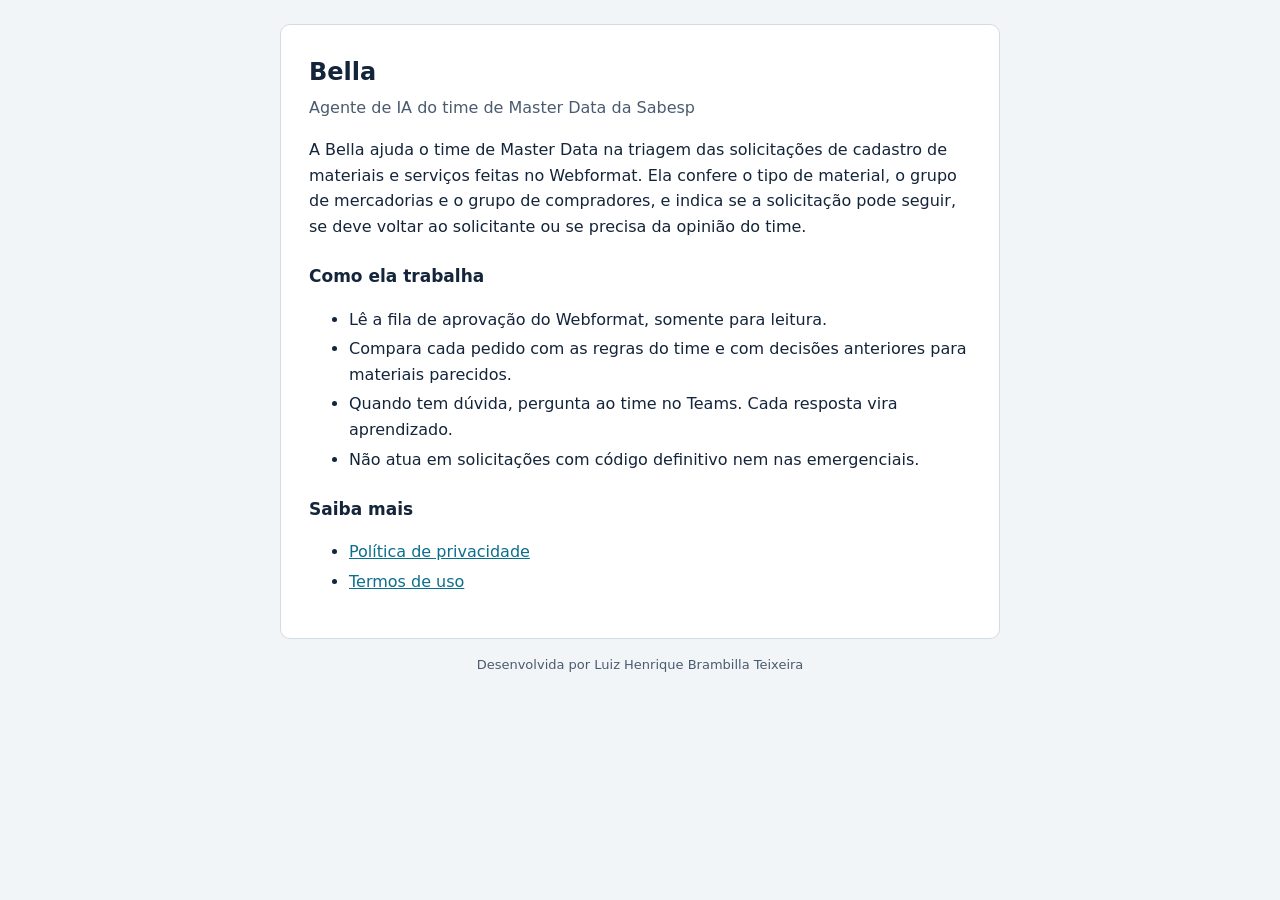
==== index.html @ d07b9f41 "Página da Bella, política de privacidade e termos de uso Co-Authored-By: Claude Opus 5.5 <noreply@an" ====
<!doctype html>
<html lang="pt-BR">
<head>
<meta charset="utf-8">
<meta name="viewport" content="width=device-width, initial-scale=1">
<title>Bella</title>
<link rel="stylesheet" href="_estilo.css">
</head>
<body>
<main>
  <h1>Bella</h1>
  <p class="sub">Agente de IA do time de Master Data da Sabesp</p>
  <p>A Bella ajuda o time de Master Data na triagem das solicitações de cadastro de materiais e serviços feitas no Webformat. Ela confere o tipo de material, o grupo de mercadorias e o grupo de compradores, e indica se a solicitação pode seguir, se deve voltar ao solicitante ou se precisa da opinião do time.</p>
  <h2>Como ela trabalha</h2>
  <ul>
    <li>Lê a fila de aprovação do Webformat, somente para leitura.</li>
    <li>Compara cada pedido com as regras do time e com decisões anteriores para materiais parecidos.</li>
    <li>Quando tem dúvida, pergunta ao time no Teams. Cada resposta vira aprendizado.</li>
    <li>Não atua em solicitações com código definitivo nem nas emergenciais.</li>
  </ul>
  <h2>Saiba mais</h2>
  <ul>
    <li><a href="privacidade.html">Política de privacidade</a></li>
    <li><a href="termos.html">Termos de uso</a></li>
  </ul>
</main>
<footer>Desenvolvida por Luiz Henrique Brambilla Teixeira</footer>
</body>
</html>
---- _estilo.css ----
:root { --fundo:#f2f5f7; --papel:#fff; --tinta:#14243a; --tinta-2:#4a5b70; --linha:#d3dbe3; --acento:#0b6e8c; }
@media (prefers-color-scheme: dark) { :root { --fundo:#0f1a26; --papel:#162434; --tinta:#e7edf3; --tinta-2:#a9b6c4; --linha:#2c3d50; --acento:#4fb5d3; } }
* { box-sizing: border-box; }
body { margin:0; background:var(--fundo); color:var(--tinta); font:16px/1.6 "Segoe UI", system-ui, sans-serif; padding:24px 16px 48px; }
main { max-width:720px; margin:0 auto; background:var(--papel); border:1px solid var(--linha); border-radius:10px; padding:28px; }
h1 { font-size:24px; margin:0 0 4px; } h2 { font-size:17px; margin:24px 0 6px; }
.sub { color:var(--tinta-2); margin:0 0 16px; } a { color:var(--acento); } li { margin:4px 0; }
footer { max-width:720px; margin:16px auto 0; color:var(--tinta-2); font-size:13px; text-align:center; }
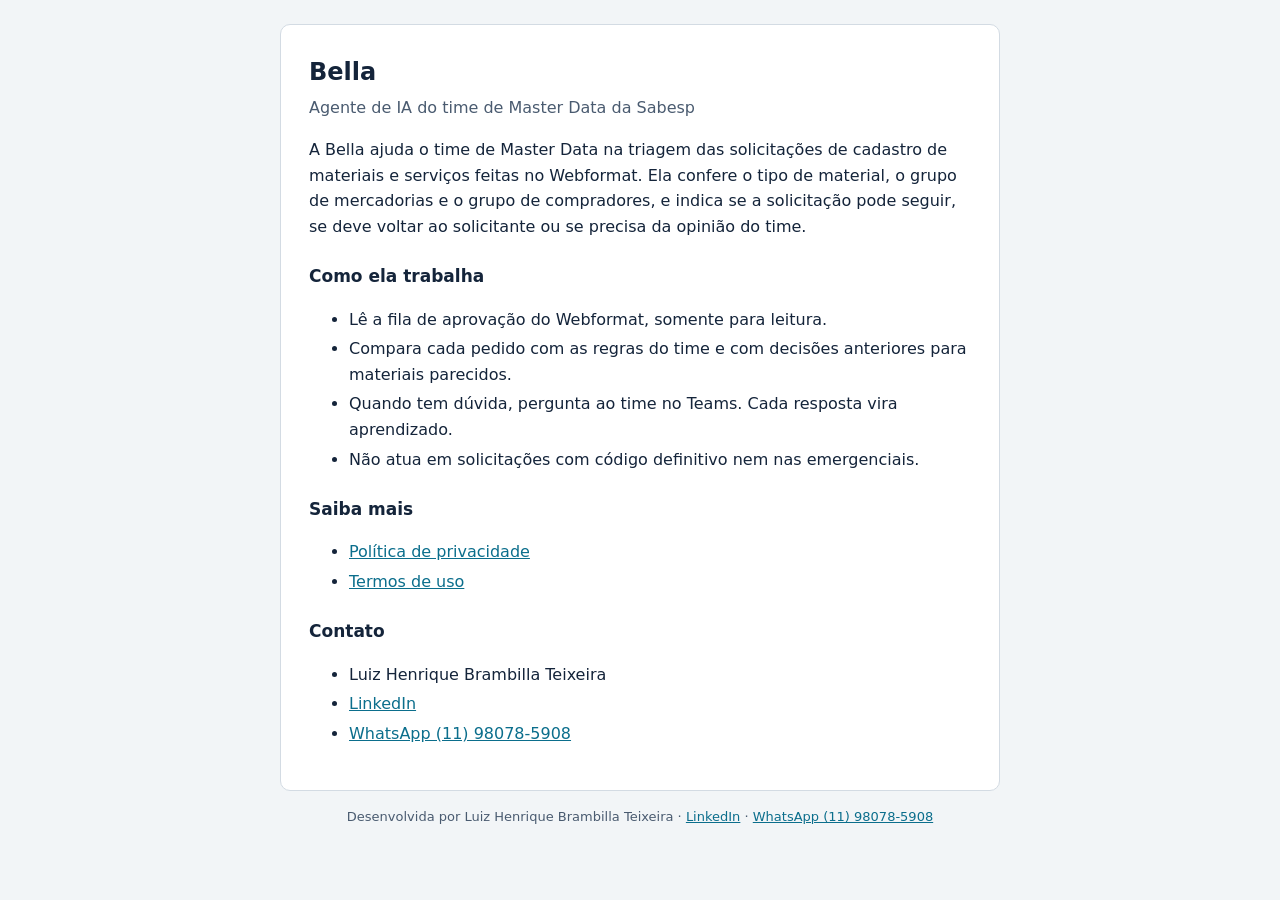
==== commit 4a637a8c: "Contato do desenvolvedor: LinkedIn e WhatsApp Co-Authored-By: Claude Opus 5.5 <noreply@anthropic.com" ====
--- a/index.html
+++ b/index.html
@@ -23,7 +23,13 @@
     <li><a href="privacidade.html">Política de privacidade</a></li>
     <li><a href="termos.html">Termos de uso</a></li>
   </ul>
+  <h2>Contato</h2>
+  <ul>
+    <li>Luiz Henrique Brambilla Teixeira</li>
+    <li><a href="https://www.linkedin.com/in/lhbrambilla/">LinkedIn</a></li>
+    <li><a href="https://wa.me/5511980785908">WhatsApp (11) 98078-5908</a></li>
+  </ul>
 </main>
-<footer>Desenvolvida por Luiz Henrique Brambilla Teixeira</footer>
+<footer>Desenvolvida por Luiz Henrique Brambilla Teixeira · <a href="https://www.linkedin.com/in/lhbrambilla/">LinkedIn</a> · <a href="https://wa.me/5511980785908">WhatsApp (11) 98078-5908</a></footer>
 </body>
 </html>
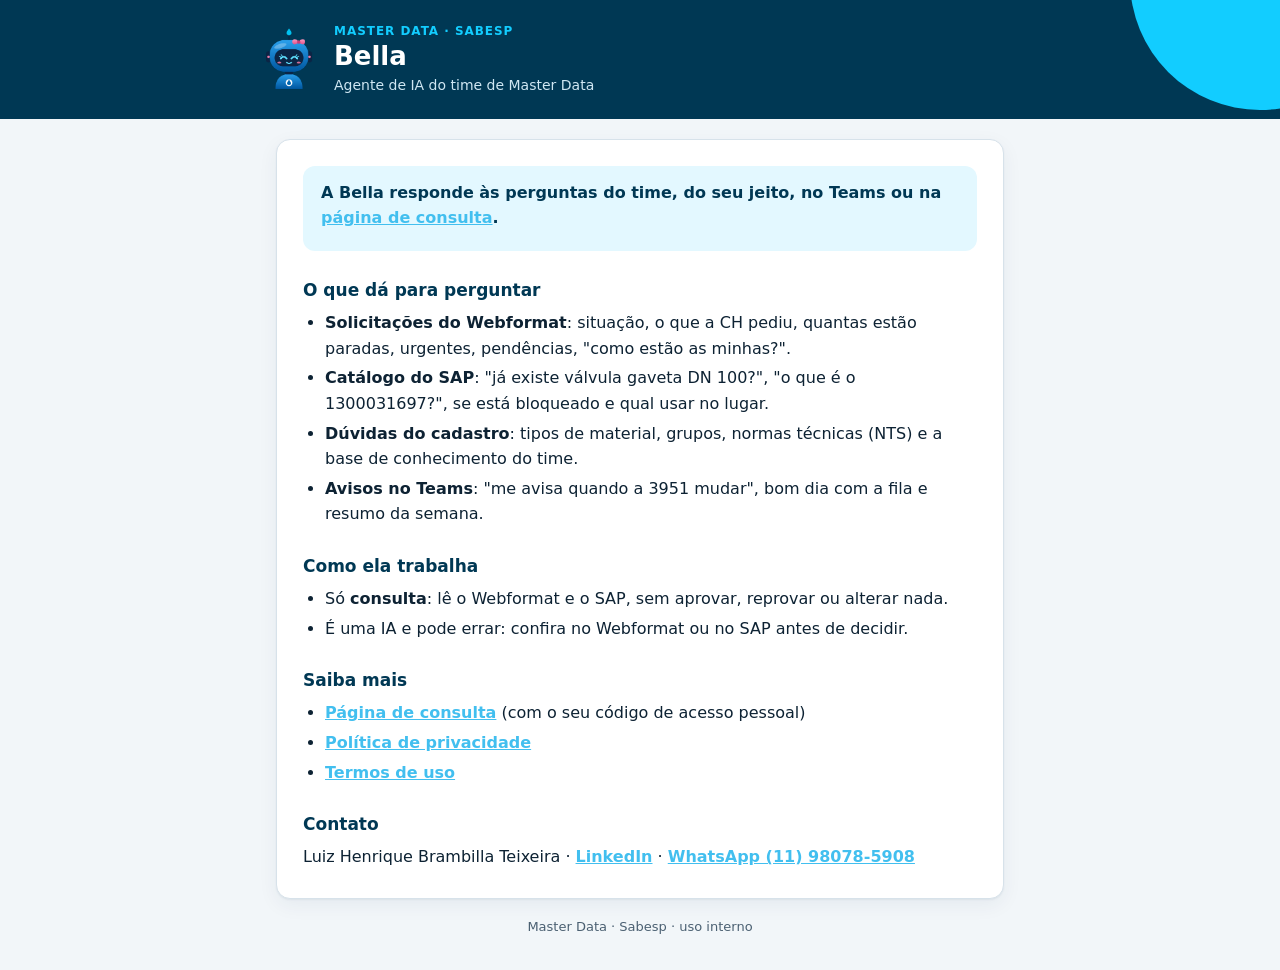
==== commit 14f6e834: "privacidade, termos e página da Bella atualizados (só consulta, código pessoal, IA, LGPD); modo escu" ====
--- a/index.html
+++ b/index.html
@@ -3,33 +3,55 @@
 <head>
 <meta charset="utf-8">
 <meta name="viewport" content="width=device-width, initial-scale=1">
+<meta name="referrer" content="no-referrer">
 <title>Bella</title>
-<link rel="stylesheet" href="_estilo.css">
+<link rel="icon" type="image/png" href="img/favicon.png">
+<link rel="stylesheet" href="_estilo.css?v=20261014">
+<script src="tema.js?v=20261014n"></script>
 </head>
 <body>
+<header class="topo">
+  <div class="topo-conteudo">
+    <img src="img/bella.png" alt="" width="58" height="63">
+    <div>
+      <p class="sobretitulo">Master Data · Sabesp</p>
+      <h1>Bella</h1>
+      <p class="sub">Agente de IA do time de Master Data</p>
+    </div>
+  </div>
+</header>
+
 <main>
-  <h1>Bella</h1>
-  <p class="sub">Agente de IA do time de Master Data da Sabesp</p>
-  <p>A Bella ajuda o time de Master Data na triagem das solicitações de cadastro de materiais e serviços feitas no Webformat. Ela confere o tipo de material, o grupo de mercadorias e o grupo de compradores, e indica se a solicitação pode seguir, se deve voltar ao solicitante ou se precisa da opinião do time.</p>
+<div class="cartao">
+  <div class="resumo">
+    <p>A Bella responde às perguntas do time, do seu jeito, no Teams ou na <a href="consulta.html">página de consulta</a>.</p>
+  </div>
+
+  <h2>O que dá para perguntar</h2>
+  <ul>
+    <li><strong>Solicitações do Webformat</strong>: situação, o que a CH pediu, quantas estão paradas, urgentes, pendências, "como estão as minhas?".</li>
+    <li><strong>Catálogo do SAP</strong>: "já existe válvula gaveta DN 100?", "o que é o 1300031697?", se está bloqueado e qual usar no lugar.</li>
+    <li><strong>Dúvidas do cadastro</strong>: tipos de material, grupos, normas técnicas (NTS) e a base de conhecimento do time.</li>
+    <li><strong>Avisos no Teams</strong>: "me avisa quando a 3951 mudar", bom dia com a fila e resumo da semana.</li>
+  </ul>
+
   <h2>Como ela trabalha</h2>
   <ul>
-    <li>Lê a fila de aprovação do Webformat, somente para leitura.</li>
-    <li>Compara cada pedido com as regras do time e com decisões anteriores para materiais parecidos.</li>
-    <li>Quando tem dúvida, pergunta ao time no Teams. Cada resposta vira aprendizado.</li>
-    <li>Não atua em solicitações com código definitivo nem nas emergenciais.</li>
+    <li>Só <strong>consulta</strong>: lê o Webformat e o SAP, sem aprovar, reprovar ou alterar nada.</li>
+    <li>É uma IA e pode errar: confira no Webformat ou no SAP antes de decidir.</li>
   </ul>
+
   <h2>Saiba mais</h2>
   <ul>
+    <li><a href="consulta.html">Página de consulta</a> (com o seu código de acesso pessoal)</li>
     <li><a href="privacidade.html">Política de privacidade</a></li>
     <li><a href="termos.html">Termos de uso</a></li>
   </ul>
+
   <h2>Contato</h2>
-  <ul>
-    <li>Luiz Henrique Brambilla Teixeira</li>
-    <li><a href="https://www.linkedin.com/in/lhbrambilla/">LinkedIn</a></li>
-    <li><a href="https://wa.me/5511980785908">WhatsApp (11) 98078-5908</a></li>
-  </ul>
+  <p>Luiz Henrique Brambilla Teixeira · <a href="https://www.linkedin.com/in/lhbrambilla/">LinkedIn</a> · <a href="https://wa.me/5511980785908">WhatsApp (11) 98078-5908</a></p>
+</div>
 </main>
-<footer>Desenvolvida por Luiz Henrique Brambilla Teixeira · <a href="https://www.linkedin.com/in/lhbrambilla/">LinkedIn</a> · <a href="https://wa.me/5511980785908">WhatsApp (11) 98078-5908</a></footer>
+<footer>Master Data · Sabesp · uso interno</footer>
 </body>
 </html>
--- a/_estilo.css
+++ b/_estilo.css
@@ -1,8 +1,51 @@
-:root { --fundo:#f2f5f7; --papel:#fff; --tinta:#14243a; --tinta-2:#4a5b70; --linha:#d3dbe3; --acento:#0b6e8c; }
-@media (prefers-color-scheme: dark) { :root { --fundo:#0f1a26; --papel:#162434; --tinta:#e7edf3; --tinta-2:#a9b6c4; --linha:#2c3d50; --acento:#4fb5d3; } }
+/* Paginas de texto da Bella (inicio, privacidade, termos): mesma identidade da consulta.
+   O tema segue o escolhido na consulta (tema.js, data-tema) ou o do sistema. */
+:root {
+  --marinho: #003854; --ciano: #12cdff; --ciano-2: #42bfef;
+  --fundo: #f2f6f9; --papel: #fff; --tinta: #0d2233; --tinta-2: #4b6072; --linha: #d7e2ea;
+  --ciano-claro: #e3f8ff; --titulo: var(--marinho); --sombra: 0 1px 2px rgba(0, 56, 84, .06), 0 6px 20px rgba(0, 56, 84, .06);
+  color-scheme: light;
+}
+@media (prefers-color-scheme: dark) {
+  :root:not([data-tema="claro"]) {
+    --fundo: #071a26; --papel: #0d2a3c; --tinta: #e8f1f6; --tinta-2: #9fb6c6; --linha: #1d4259;
+    --ciano-claro: #0f3d52; --titulo: var(--ciano); --sombra: none; color-scheme: dark;
+  }
+}
+:root[data-tema="escuro"] {
+  --fundo: #071a26; --papel: #0d2a3c; --tinta: #e8f1f6; --tinta-2: #9fb6c6; --linha: #1d4259;
+  --ciano-claro: #0f3d52; --titulo: var(--ciano); --sombra: none; color-scheme: dark;
+}
 * { box-sizing: border-box; }
-body { margin:0; background:var(--fundo); color:var(--tinta); font:16px/1.6 "Segoe UI", system-ui, sans-serif; padding:24px 16px 48px; }
-main { max-width:720px; margin:0 auto; background:var(--papel); border:1px solid var(--linha); border-radius:10px; padding:28px; }
-h1 { font-size:24px; margin:0 0 4px; } h2 { font-size:17px; margin:24px 0 6px; }
-.sub { color:var(--tinta-2); margin:0 0 16px; } a { color:var(--acento); } li { margin:4px 0; }
-footer { max-width:720px; margin:16px auto 0; color:var(--tinta-2); font-size:13px; text-align:center; }
+body { margin: 0; background: var(--fundo); color: var(--tinta); font: 16px/1.6 Tahoma, Verdana, "Segoe UI", system-ui, sans-serif; }
+a { color: var(--ciano-2); font-weight: 700; }
+:focus-visible { outline: 3px solid #f8c103; outline-offset: 2px; }
+
+.topo { position: relative; overflow: hidden; background: var(--marinho); color: #fff; padding: 22px 16px; }
+.topo::after { content: ""; position: absolute; width: 260px; height: 260px; border-radius: 50%; background: var(--ciano);
+  right: -110px; top: -150px; }
+.topo-conteudo { position: relative; z-index: 1; max-width: 760px; margin: 0 auto; display: flex; gap: 16px; align-items: center; }
+.topo img { width: 58px; height: auto; flex: none; }
+.sobretitulo { margin: 0; color: var(--ciano); font-weight: 700; letter-spacing: .08em; text-transform: uppercase; font-size: 12px; }
+.topo h1 { margin: 0; font-size: 26px; line-height: 1.2; }
+.topo .sub { margin: 2px 0 0; color: #cfe7f3; font-size: 14px; }
+
+main { max-width: 760px; margin: 20px auto 0; padding: 0 16px; }
+.cartao { background: var(--papel); border: 1px solid var(--linha); border-radius: 14px; padding: 8px 26px 22px; box-shadow: var(--sombra); }
+.resumo { background: var(--ciano-claro); border-radius: 12px; padding: 14px 18px; margin: 18px 0 4px; }
+.resumo p { margin: 0 0 6px; font-weight: 700; color: var(--titulo); }
+.resumo ul { margin: 0; }
+h2 { font-size: 17px; margin: 26px 0 6px; color: var(--titulo); }
+h2 .n { display: inline-block; min-width: 26px; color: var(--ciano-2); }
+ul { padding-left: 22px; margin: 6px 0; }
+li { margin: 4px 0; }
+p { margin: 6px 0; }
+.indice { columns: 2; column-gap: 24px; font-size: 14px; margin: 14px 0 0; padding-left: 18px; }
+.indice a { font-weight: 400; }
+footer { max-width: 760px; margin: 18px auto 32px; padding: 0 16px; color: var(--tinta-2); font-size: 13px; text-align: center; }
+footer a { font-weight: 400; color: inherit; }
+@media (max-width: 600px) {
+  .cartao { padding: 4px 18px 18px; }
+  .indice { columns: 1; }
+  .topo h1 { font-size: 22px; }
+}
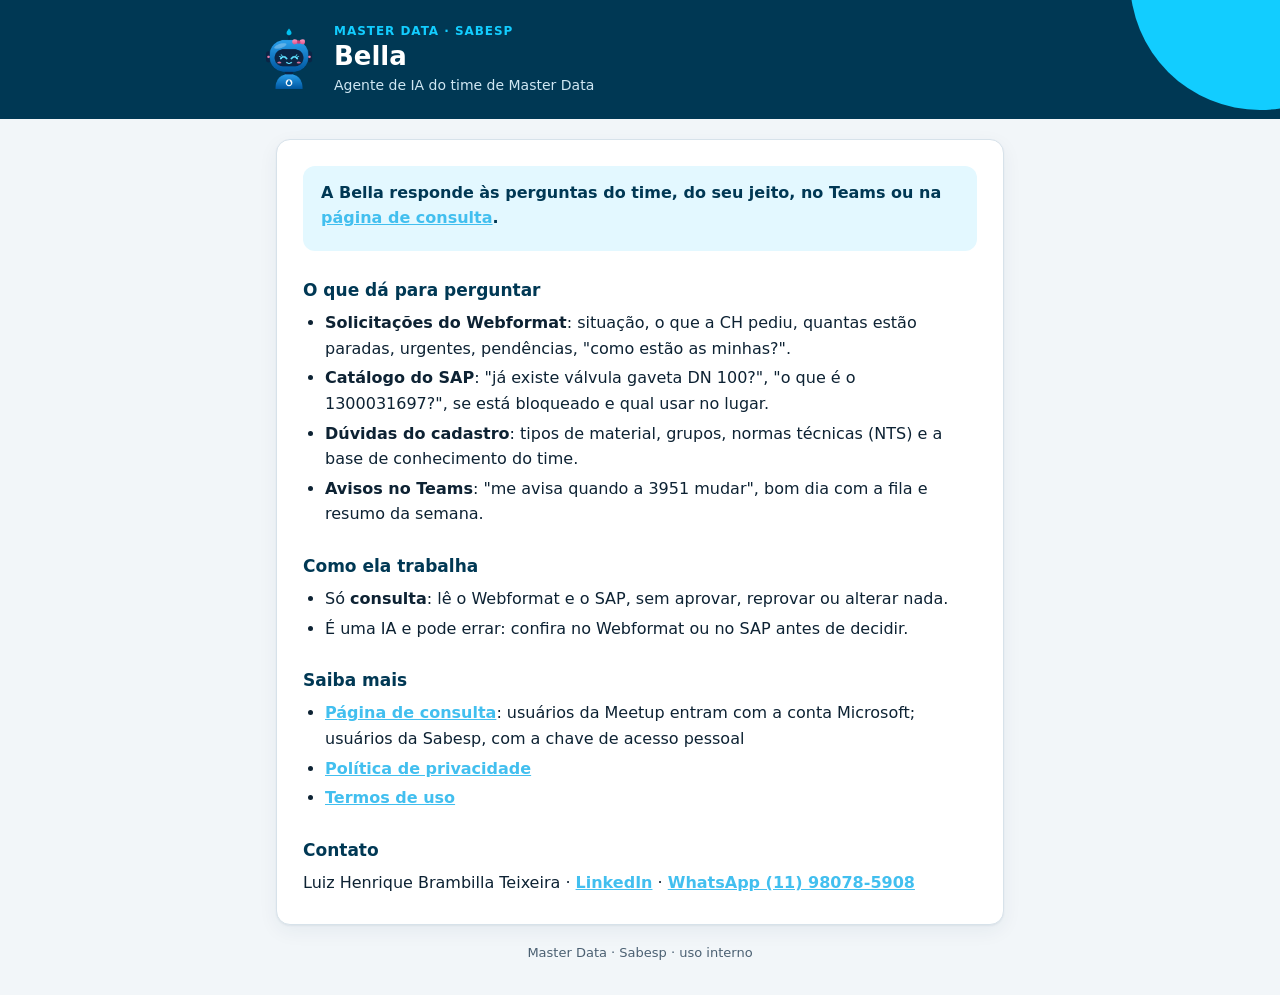
==== commit fecf8b59: "Meetup entra com a conta Microsoft; Sabesp com a chave de acesso" ====
--- a/index.html
+++ b/index.html
@@ -43,7 +43,7 @@
 
   <h2>Saiba mais</h2>
   <ul>
-    <li><a href="consulta.html">Página de consulta</a> (com o seu código de acesso pessoal)</li>
+    <li><a href="consulta.html">Página de consulta</a>: usuários da Meetup entram com a conta Microsoft; usuários da Sabesp, com a chave de acesso pessoal</li>
     <li><a href="privacidade.html">Política de privacidade</a></li>
     <li><a href="termos.html">Termos de uso</a></li>
   </ul>
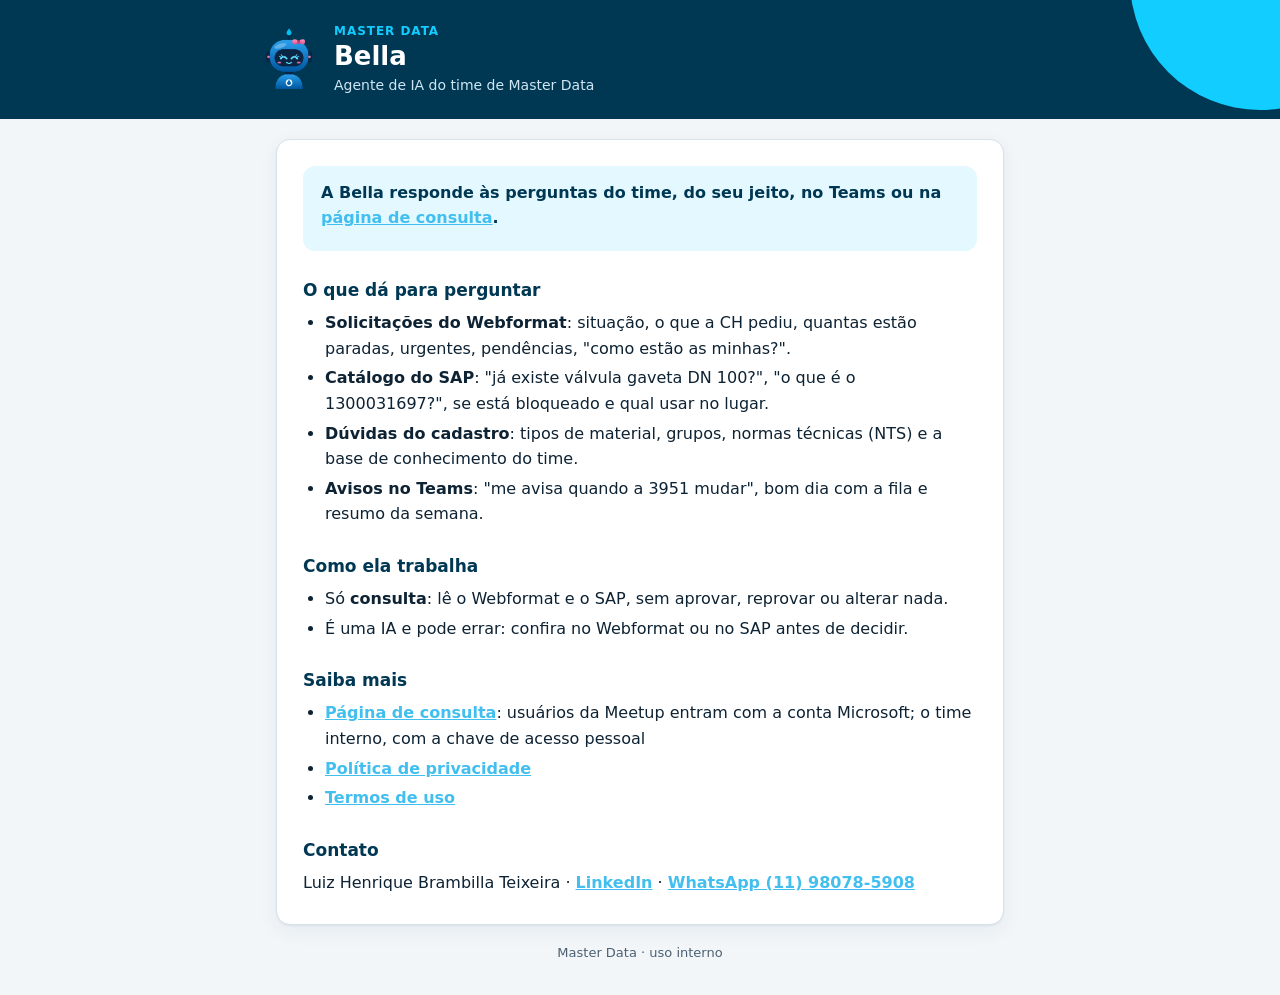
==== commit 0b754472: "página sem o nome da empresa, balão com recepção e dicas, histórico das pendências técnicas Co-Autho" ====
--- a/index.html
+++ b/index.html
@@ -14,7 +14,7 @@
   <div class="topo-conteudo">
     <img src="img/bella.png" alt="" width="58" height="63">
     <div>
-      <p class="sobretitulo">Master Data · Sabesp</p>
+      <p class="sobretitulo">Master Data</p>
       <h1>Bella</h1>
       <p class="sub">Agente de IA do time de Master Data</p>
     </div>
@@ -43,7 +43,7 @@
 
   <h2>Saiba mais</h2>
   <ul>
-    <li><a href="consulta.html">Página de consulta</a>: usuários da Meetup entram com a conta Microsoft; usuários da Sabesp, com a chave de acesso pessoal</li>
+    <li><a href="consulta.html">Página de consulta</a>: usuários da Meetup entram com a conta Microsoft; o time interno, com a chave de acesso pessoal</li>
     <li><a href="privacidade.html">Política de privacidade</a></li>
     <li><a href="termos.html">Termos de uso</a></li>
   </ul>
@@ -52,6 +52,6 @@
   <p>Luiz Henrique Brambilla Teixeira · <a href="https://www.linkedin.com/in/lhbrambilla/">LinkedIn</a> · <a href="https://wa.me/5511980785908">WhatsApp (11) 98078-5908</a></p>
 </div>
 </main>
-<footer>Master Data · Sabesp · uso interno</footer>
+<footer>Master Data · uso interno</footer>
 </body>
 </html>
